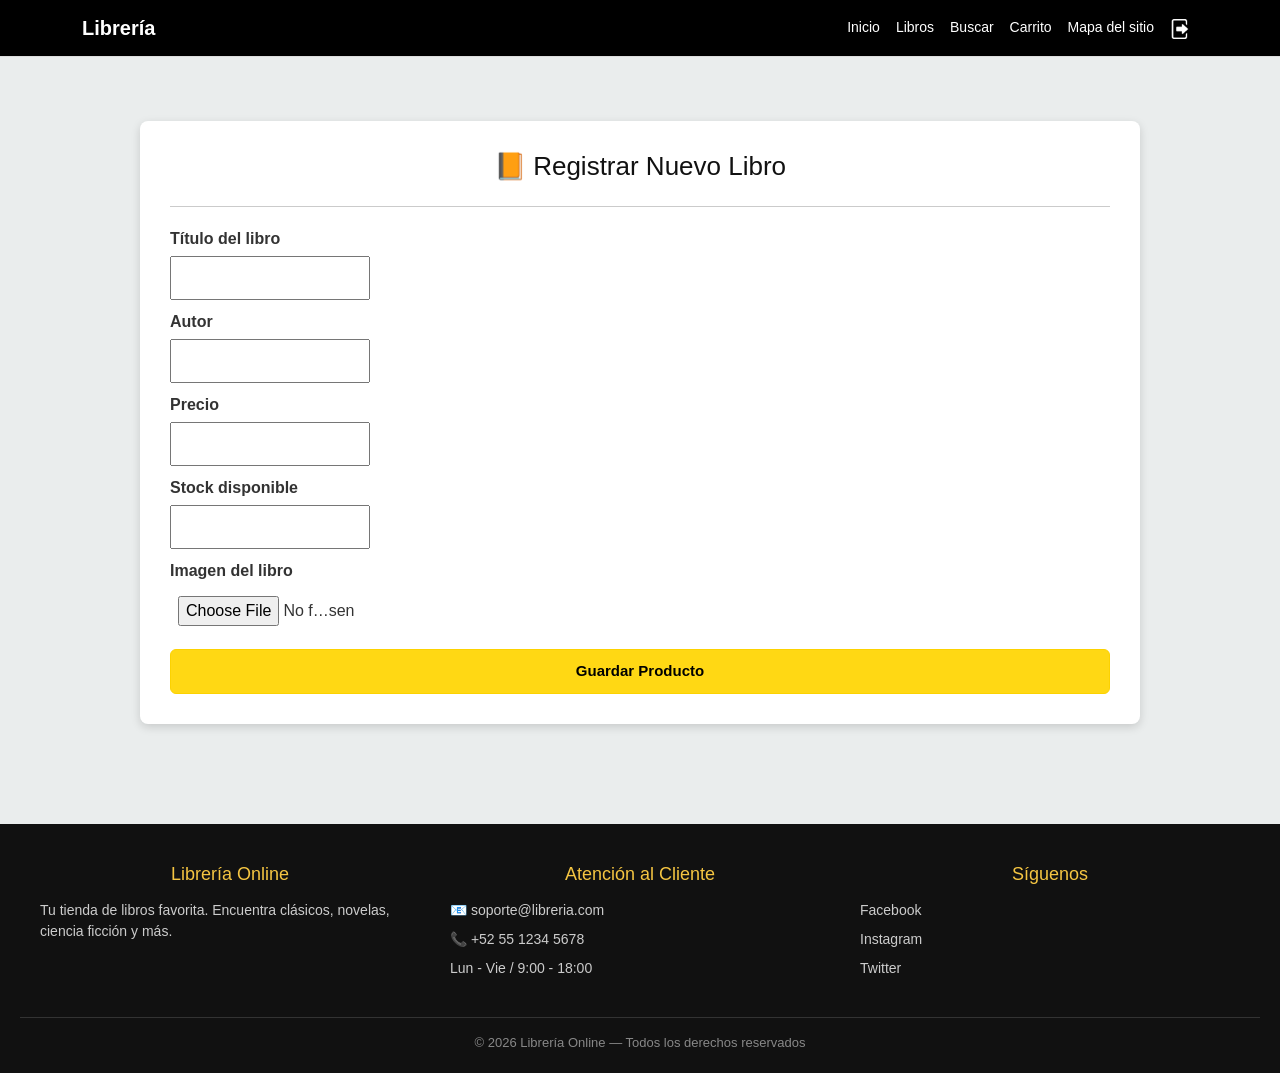
==== libros2/venta/altaLibro.html @ be8ed90c "Ajuste 2" ====
<!DOCTYPE html>
<html lang="en">
<head>
    <meta charset="UTF-8">
    <meta name="viewport" content="width=device-width, initial-scale=1.0">
    <title>Alta de Producto</title>
    <link href="https://cdn.jsdelivr.net/npm/bootstrap@5.3.8/dist/css/bootstrap.min.css" rel="stylesheet" integrity="sha384-sRIl4kxILFvY47J16cr9ZwB07vP4J8+LH7qKQnuqkuIAvNWLzeN8tE5YBujZqJLB" crossorigin="anonymous">
    <link rel="stylesheet" href="css/estilo.css">
</head>
<body>
  <!-- BARRA DE NAVEGACIÓN -->
    <nav class="navbar navbar-expand-lg navbar-dark bg-black fixed-top">
    <div class="container">
        <a class="navbar-brand" href="index.html">Librería</a>

        <button class="navbar-toggler" type="button" data-bs-toggle="collapse" data-bs-target="#menu">
        <span class="navbar-toggler-icon"></span>
        </button>
        <!-- Menu de navegación  -->
        <div class="collapse navbar-collapse" id="menu">
        <ul class="navbar-nav ms-auto mb-2 mb-lg-0">
            <li class="nav-item"><a class="nav-link" href="index.html">Inicio</a></li>
            <li class="nav-item"><a class="nav-link" href="catalogo.html">Libros</a></li>
            <li class="nav-item"><a class="nav-link" href="buscar.html">Buscar</a></li>
            <li class="nav-item"><a class="nav-link" href="carrito.html">Carrito</a></li>
            <span id="adminBtn"></span>
            <li class="nav-item"><a class="nav-link" href="sitiomapa.html">Mapa del sitio</a></li>
            <!-- login -->
            <li class="nav-item">
            <a class="nav-link" href="login.html">
                <img src="imagenes/logout1.png" height="20">
            </a>
            </li>
        </ul>
        </div>
    </div>
    </nav>

    <!-- BREADCRUMBS -->
    <nav class="breadcrumbs">
    <a href="../index.html">Inicio</a>
    <span>›</span>
    <span>Alta de Libros</span>
    </nav>

    <!-- CONTENEDOR PRINCIPAL -->
    <div class="container mt-4">
        <div class="detalle-container">
            <div class="detalle-card">
                
                <!-- FORMULARIO -->
                <div class="detalle-info">
                    <h2 class="mb-4">📙 Registrar Nuevo Libro</h2>
                    <hr>

                    <form id="formAltaProducto">

                        <!-- TITULO -->
                        <label>Título del libro</label>
                        <input type="text" id="titulo" required>

                        <!-- AUTOR -->
                        <label>Autor</label>
                        <input type="text" id="autor" required>

                        <!-- PRECIO -->
                        <label>Precio</label>
                        <input type="number" id="precio" min="1" required>

                        <!-- STOCK -->
                        <label>Stock disponible</label>
                        <input type="number" id="stock" min="0" required>

                        <!-- IMAGEN -->
                        <label>Imagen del libro</label>
                        <input type="file" id="imagen" placeholder="../imagenes/libro.jpg">

                        <br>

                        <!-- BOTÓN -->
                        <button type="submit" class="btn-comprar" onclick="AddLibro()">
                        Guardar Producto
                        </button>

                    </form>
                </div>

            </div>
        </div>
    </div>
    <!-- MODAL -->
    <div id="modalMensaje" class="modal-mensaje">
    <div class="modal-contenido">
        <p id="textoModal"></p>
        <button onclick="cerrarModal()">Aceptar</button>
    </div>
    </div>

    <!-- PIE DE PAGINA -->
    <footer class="footer">
        <div class="footer-contenido">

            <div class="footer-seccion">
            <h3>Librería Online</h3>
            <p>Tu tienda de libros favorita. Encuentra clásicos, novelas, ciencia ficción y más.</p>
            </div>

            <div class="footer-seccion">
            <h3>Atención al Cliente</h3>
            <p>📧 soporte@libreria.com</p>
            <p>📞 +52 55 1234 5678</p>
            <p>Lun - Vie / 9:00 - 18:00</p>
            </div>

            <div class="footer-seccion">
            <h3>Síguenos</h3>
            <p>Facebook</p>
            <p>Instagram</p>
            <p>Twitter</p>
            </div>

        </div>

        <div class="footer-copy">
            © 2026 Librería Online — Todos los derechos reservados
        </div>
    </footer>
    <!-- JS -->
    <script src="https://cdn.jsdelivr.net/npm/bootstrap@5.3.8/dist/js/bootstrap.bundle.min.js"></script>
    <script src="js/altaProducto.js"></script>
</body>
</html>
---- libros2/venta/css/estilo.css ----
/*--------carrusel-------------*/
.hero {
  position: relative;
  height: 90vh;
  overflow: hidden;
}

.carousel-fondo,
.carousel-fondo .carousel-inner,
.carousel-fondo .carousel-item,
.carousel-fondo img {
  height: 100%;
}

.carousel-fondo img {
  object-fit: cover;
  filter: blur(3px) brightness(0.6);
  transform: scale(1.05);
}

/* Texto encima */
.hero-contenido {
  position: absolute;
  top: 50%;
  left: 50%;
  transform: translate(-50%, -50%);
  text-align: center;
  color: white;
  z-index: 10;
}

.hero-contenido h1 {
  font-size: 48px;
  font-weight: bold;
  color: white;
}

.hero-contenido p {
  font-size: 20px;
}

/* Navbar negro */
.navbar {
  background-color: black !important;
}

.navbar .nav-link,
.navbar .navbar-brand {
  color: white !important;
}

.navbar .nav-link:hover {
  color: #f5c542 !important;
}
/*------------------------------------------*/

body {
    background-color: #f8f9fa;  
    color: #333;
}

/* MENÚ SUPERIOR  */
.menu {
    background: white;
    padding: 12px;
    border-bottom: 1px solid #e5e5e5;
    text-align: center;
}

.menu a {
    text-decoration: none;
    color: #333;
    font-size: 14px;
    margin: 0 6px;
}

.menu a:hover {
    color: #fd810d; 
}

/* BREADCRUMBS */
.breadcrumbs {
    text-align: center;
    font-size: 13px;
    margin: 15px 0;
    color: #666;
}

.breadcrumbs a {
    text-decoration: none;
    color: #0d6efd;
}

/* ===== TITULOS ===== */

h1, h2, h3 {
    text-align: center;
    color: #000;
}

/* ===== TARJETAS DE LIBROS ===== */

.libro {
    background: white;
    border-radius: 12px;
    padding: 15px;
    text-align: center;
    transition: 0.2s;
    height: 100%;
    border: 1px solid #eee;
}

.libro:hover {
    transform: translateY(-4px);
    box-shadow: 0 6px 18px rgba(0,0,0,0.08);
}

.libro img {
    height: 170px;
    object-fit: cover;
    margin-bottom: 10px;
}

/* LOGIN */
.login-box {
    background: white;
    padding: 30px;
    border-radius: 12px;
    box-shadow: 0 5px 18px rgba(0,0,0,0.08);
    max-width: 400px;
    margin: 60px auto;
}

/* BUSCADOR  */
#resultado {
    margin-top: 20px;
}

.resultado-libro {
    background: white;
    padding: 12px;
    border-radius: 10px;
    border: 1px solid #eee;
    margin-bottom: 10px;
}

/* tabla deel carrito */
table {
    background: white;
}

/* boton carrito */
.btn-carrito {
    display: inline-block;
    margin-top: 10px;
}


/*----------------------CATALOGO-------------------------------*/

body {
    font-family: Arial, Helvetica, sans-serif;
}

.catalogo-bg {
    background: #f5f5f5;
}

/* card libro */
.libro-card {
    border-radius: 10px;
    border: 1px solid #eee;
    position: relative;
    transition: 0.25s ease;
}

.libro-card:hover {
    transform: translateY(-4px);
    box-shadow: 0 6px 18px rgba(0,0,0,0.08);
}

.libro-card img {
    height: 250px;
    object-fit: cover;
    padding: 20px;
}

/* card */
.libro-card .badge {
    position: absolute;
    top: 10px;
    left: 10px;
    font-size: 11px;
}

/* Texto */
.card-body h6 {
    min-height: 15px;
    font-size: 20px;
}

/*oferta*/
.rating {
    font-size: 13px;
    color: #f0ad4e;
    margin-bottom: 4px;
}

/* Precio */
.precio {
    font-size: 22px;
    font-weight: bold;
    color: #333;
    margin-bottom: 2px;
}

.envio {
    color: #00a650;
    font-size: 13px;
    font-weight: 500;
}

/* Botón */
.btn-primary {
    background-color: #0056b3;
    border: none;
}

.btn-primary:hover {
    background-color: #003f82;
}

.navbar-brand {
    font-weight: bold;
}

.nav-link {
    font-size: 14px;
}

/*------------------------BUSCAR----------------------------*/
* {
  box-sizing: border-box;
  margin: 0;
  padding: 0;
  font-family: Arial, Helvetica, sans-serif;
}

body {
  background: #f5f5f5;
  color: #333;
}

/* BREADCRUMBS */
.breadcrumbs {
  background: white;
  padding: 10px 20px;
  font-size: 14px;
  border-bottom: 1px solid #ddd;
}

.breadcrumbs a {
  text-decoration: none;
  color: #007185;
}

.breadcrumbs span {
  margin: 0 6px;
  color: #555;
}

main {
  max-width: 900px;
  margin: 40px auto;
  background: white;
  padding: 30px;
  border-radius: 8px;
  box-shadow: 0 2px 8px rgba(0,0,0,0.08);
}

h2 {
  margin-bottom: 20px;
  font-size: 26px;
  color: #111;
}

/*  buscador  */
#busqueda {
  width: 100%;
  padding: 14px;
  font-size: 16px;
  border: 1px solid #ccc;
  border-radius: 6px;
  margin-bottom: 15px;
  transition: 0.2s;
}

#busqueda:focus {
  outline: none;
  border-color: #f0c14b;
  box-shadow: 0 0 0 3px rgba(240,193,75,0.3);
}

button {
  background: #f0c14b;
  border: 1px solid #a88734;
  padding: 12px 22px;
  font-size: 15px;
  border-radius: 6px;
  cursor: pointer;
  transition: 0.2s;
}

button:hover {
  background: #ddb347;
}

#resultado {
  margin-top: 25px;
}

/* Tarjeta de libro */
.resultado-libro {
  display: flex;
  gap: 15px;
  padding: 15px;
  border: 1px solid #eee;
  border-radius: 6px;
  margin-bottom: 15px;
  transition: 0.2s;
}

.resultado-libro:hover {
  box-shadow: 0 2px 6px rgba(0,0,0,0.1);
}

.resultado-libro img {
  width: 150px;
  height: auto;
}

.resultado-info h4 {
  font-size: 16px;
  margin-bottom: 6px;
}

.resultado-precio {
  font-size: 20px;
  color: #B12704;
  font-weight: bold;
}

.resultado-extra {
  font-size: 13px;
  color: #555;
}

/* mensaje */
.sin-resultados {
  padding: 20px;
  background: #fff3cd;
  border: 1px solid #ffeeba;
  border-radius: 6px;
  color: #856404;
}

/*-----------------------CARRITO-------------------------*/


.pantalla-exito {
  position: fixed;
  top: 0;
  left: 0;
  width: 100%;
  height: 100%;
  background: rgba(0,0,0,0.6);
  display: none;
  align-items: center;
  justify-content: center;
}

.exito-card {
  background: white;
  padding: 40px;
  border-radius: 15px;
  text-align: center;
  animation: aparecer 0.4s ease;
}

@keyframes aparecer {
  from { transform: scale(0.8); opacity: 0; }
  to { transform: scale(1); opacity: 1; }
}

.error {
  color: red;
  font-size: 13px;
  margin-bottom: 10px;
}

.carrito-contenedor {
  display: flex;
  flex-direction: column;
  gap: 15px;
  margin-bottom: 40px;
}

.breadcrumbs {
  background: white;
  padding: 10px 20px;
  font-size: 14px;
  border-bottom: 1px solid #ddd;
}

.breadcrumbs a {
  text-decoration: none;
  color: #007185;
}

.breadcrumbs span {
  margin: 0 6px;
  color: #555;
}
.item-carrito {
  display: flex;
  align-items: center;
  justify-content: space-between;
  background: white;
  padding: 15px;
  margin-bottom: 10px;
  border-radius: 10px;
  gap: 15px;
  box-shadow: 0 2px 8px rgba(0,0,0,0.1);
}

.item-carrito img {
  width: 70px;
  border-radius: 8px;
}

.item-cantidad button {
  border: none;
  background: #f0f0f0;
  padding: 5px 10px;
  border-radius: 5px;
  cursor: pointer;
}

.item-info {
  flex: 1;
}

.item-info h4 {
  margin: 0;
  font-size: 16px;
}

.item-precio {
  font-weight: bold;
  color: #e53935;
  font-size: 18px;
}

.resumen-carrito {
  background: white;
  border-radius: 15px;
  padding: 35px;
  box-shadow: 0 5px 15px rgba(0,0,0,0.08);
  max-width: 350px;
}

.total-precio {
  font-size: 28px;
  font-weight: bold;
  color: #e53935;
  margin-bottom: 15px;
}
.btn-link:hover {
  transform: scale(1.2);
  transition: 0.2s;
}

.btn-comprar {
  width: 100%;
  background: #ff9900;
  border: none;
  padding: 12px;
  border-radius: 6px;
  font-weight: bold;
  cursor: pointer;
}

.btn-comprar:hover {
  background: #e68a00;
}
@keyframes pulseAgregar {
  0% { transform: scale(1); }
  50% { transform: scale(1.15); }
  100% { transform: scale(1); }
}

.animar {
  animation: pulseAgregar 0.4s ease;
}
/*-----------------------------LOGIN---------------------------*/
.login-box {
    display: none;
}

#mensaje {
    min-height: 20px;
}

/*----------------------------LIBRO--------------------------------------*/
body {
  font-family: Arial, sans-serif;
  background: #eaeded;
  margin: 0;
}

/* menu */
.menu {
  background: #131921;
  padding: 15px;
  text-align: center;
}

.menu a {
  color: white;
  text-decoration: none;
  margin: 0 15px;
  font-weight: bold;
}

.menu a:hover {
  color: #f3a847;
}

/* contenedor */
.detalle-container {
  display: flex;
  justify-content: center;
  padding: 40px 20px;
}

.detalle-card {
  background: white;
  max-width: 1000px;
  width: 100%;
  display: flex;
  gap: 40px;
  padding: 30px;
  border-radius: 8px;
  box-shadow: 0 3px 10px rgba(0,0,0,0.15);
  flex-wrap: wrap;
}

.detalle-imagen img {
  width: 260px;
  border-radius: 6px;
}

/* info */
.detalle-info {
  flex: 1;
  min-width: 280px;
}

.detalle-info h1 {
  margin-top: 0;
  font-size: 26px;
}

/* ofertas */
.rating {
  color: #f0c14b;
  font-size: 18px;
  margin: 10px 0;
}

.rating span {
  color: #555;
  font-size: 14px;
}

/* etiquetas */
.etiquetas {
  margin: 10px 0 15px;
}

.tag {
  display: inline-block;
  padding: 4px 10px;
  border-radius: 4px;
  font-size: 12px;
  font-weight: bold;
  margin-right: 6px;
}

.oferta {
  background: #cc0c39;
  color: white;
}
.popular {
  background: #0ccc16;
  color: white;
}
.venta {
  background: #ffb432;
  color: white;
}

.stock {
  color: #f3a847;
}

.precio-box {
  margin: 20px 0;
}

.precio {
  font-size: 28px;
  font-weight: bold;
  color: #b12704;
}

.cuotas {
  color: #00a650;
  font-size: 14px;
}

/* form */

form {
  margin-top: 20px;
}

label {
  display: block;
  margin-top: 10px;
  font-weight: bold;
}

input {
  padding: 8px;
  margin-top: 5px;
  width: 200px;
  max-width: 100%;
}

/* BOTONES */
.btn-comprar {
  margin-top: 15px;
  margin-right: 10px;
  background: #ffd814;
  border: 1px solid #fcd200;
  padding: 10px 15px;
  font-weight: bold;
  cursor: pointer;
  border-radius: 6px;
}

.btn-comprar:hover {
  background: #f7ca00;
}

.btn-secundario {
  margin-top: 15px;
  display: inline-block;
  margin-left: 10px;
  background: #232f3e;
  color: white;
  padding: 10px 15px;
  border-radius: 6px;
  text-decoration: none;
  font-weight: bold;
}

.btn-secundario:hover {
  background: #37475a;
}

/*-----------------footer--------------------*/
.footer {
  margin-top: 60px;
  background: #111;
  color: white;
  padding: 40px 20px 20px;
  font-family: Arial, sans-serif;
}

.footer-contenido {
  max-width: 1200px;
  margin: auto;
  display: grid;
  grid-template-columns: repeat(auto-fit, minmax(220px, 1fr));
  gap: 30px;
}

.footer-seccion h3 {
  margin-bottom: 15px;
  font-size: 18px;
  color: #f5c542;
}

.footer-seccion p,
.footer-seccion a {
  font-size: 14px;
  color: #ccc;
  text-decoration: none;
  display: block;
  margin-bottom: 8px;
}

.footer-seccion a:hover {
  color: white;
}

.footer-copy {
  text-align: center;
  margin-top: 30px;
  padding-top: 15px;
  border-top: 1px solid #333;
  font-size: 13px;
  color: #888;
}
/*---------------------- PAGO -------------------------*/

.card {
  border-radius: 12px;
  border: 1px solid #eee;
}

.card h2 {
  font-size: 26px;
  color: #111;
}

#resumenPedido p {
  margin: 8px 0;
  font-size: 15px;
}

#totalPedido {
  font-size: 24px;
  font-weight: bold;
  color: #B12704;
}

.btn-warning {
  background: #ffd814;
  border: 1px solid #fcd200;
}

.btn-warning:hover {
  background: #f7ca00;
}

.form-control:focus {
  border-color: #f0c14b;
  box-shadow: 0 0 0 3px rgba(240,193,75,0.3);
}
.modal-mensaje {
  display: none;
  position: fixed;
  top: 0;
  left: 0;
  width: 100%;
  height: 100%;
  background: rgba(0,0,0,0.5);
  justify-content: center;
  align-items: center;
}

.modal-contenido {
  background: white;
  padding: 20px;
  border-radius: 10px;
  text-align: center;
}
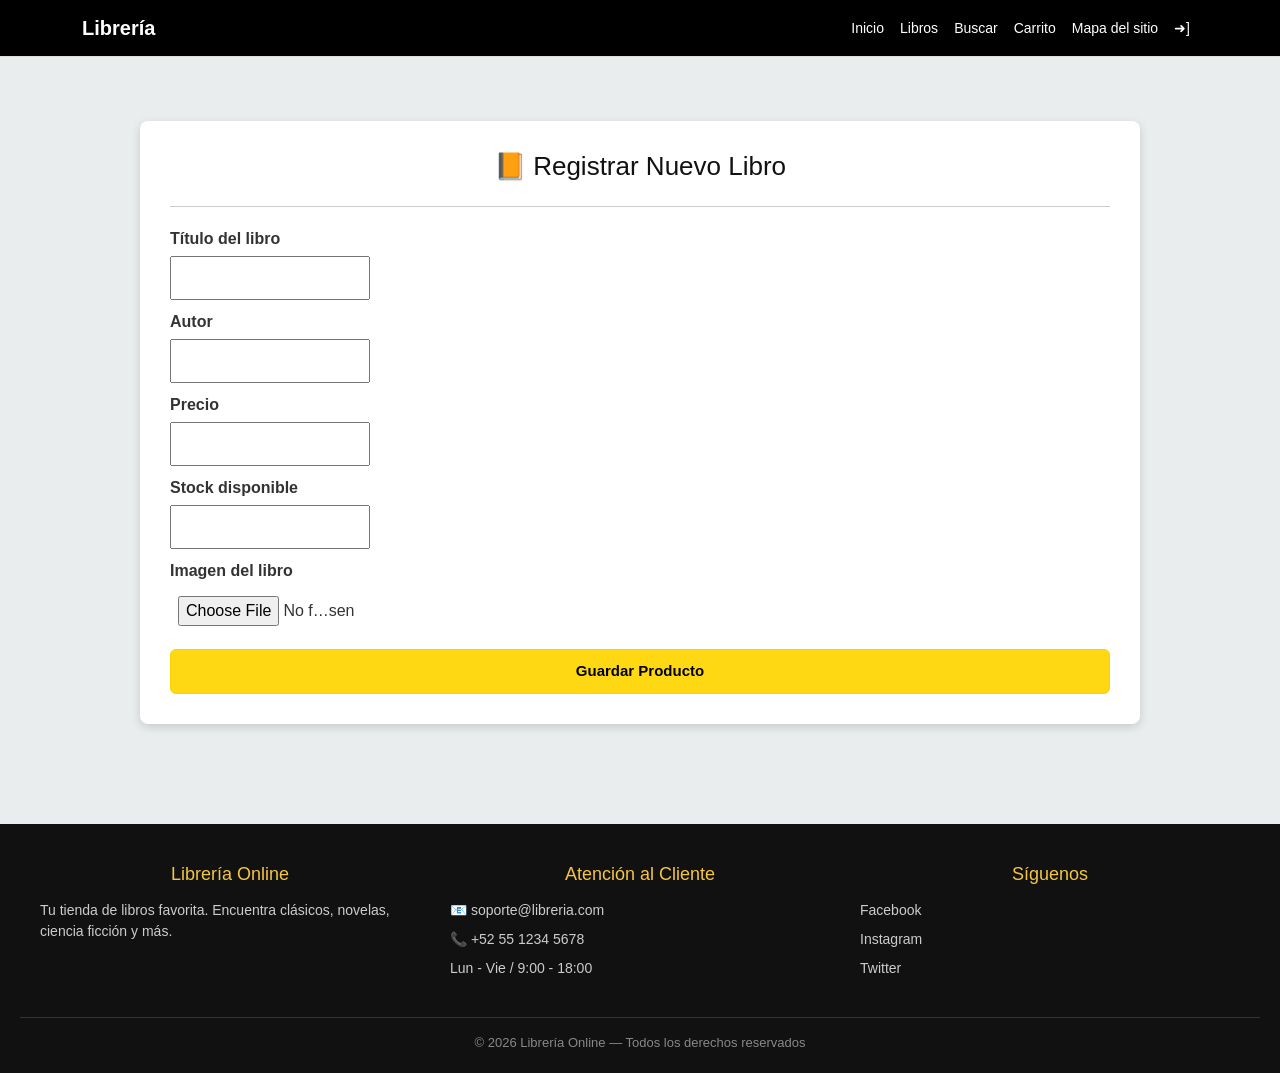
==== commit 56f73057: "Ajustes de Control de Usuario" ====
--- a/libros2/venta/altaLibro.html
+++ b/libros2/venta/altaLibro.html
@@ -27,9 +27,7 @@
             <li class="nav-item"><a class="nav-link" href="sitiomapa.html">Mapa del sitio</a></li>
             <!-- login -->
             <li class="nav-item">
-            <a class="nav-link" href="login.html">
-                <img src="imagenes/logout1.png" height="20">
-            </a>
+                <button type="text" class="btn btn-dark nav-link" onclick="cerrarSesion()">➜]</button>
             </li>
         </ul>
         </div>
@@ -127,6 +125,7 @@
     </footer>
     <!-- JS -->
     <script src="https://cdn.jsdelivr.net/npm/bootstrap@5.3.8/dist/js/bootstrap.bundle.min.js"></script>
+    <script src="js/login.js"></script>
     <script src="js/altaProducto.js"></script>
 </body>
 </html>
